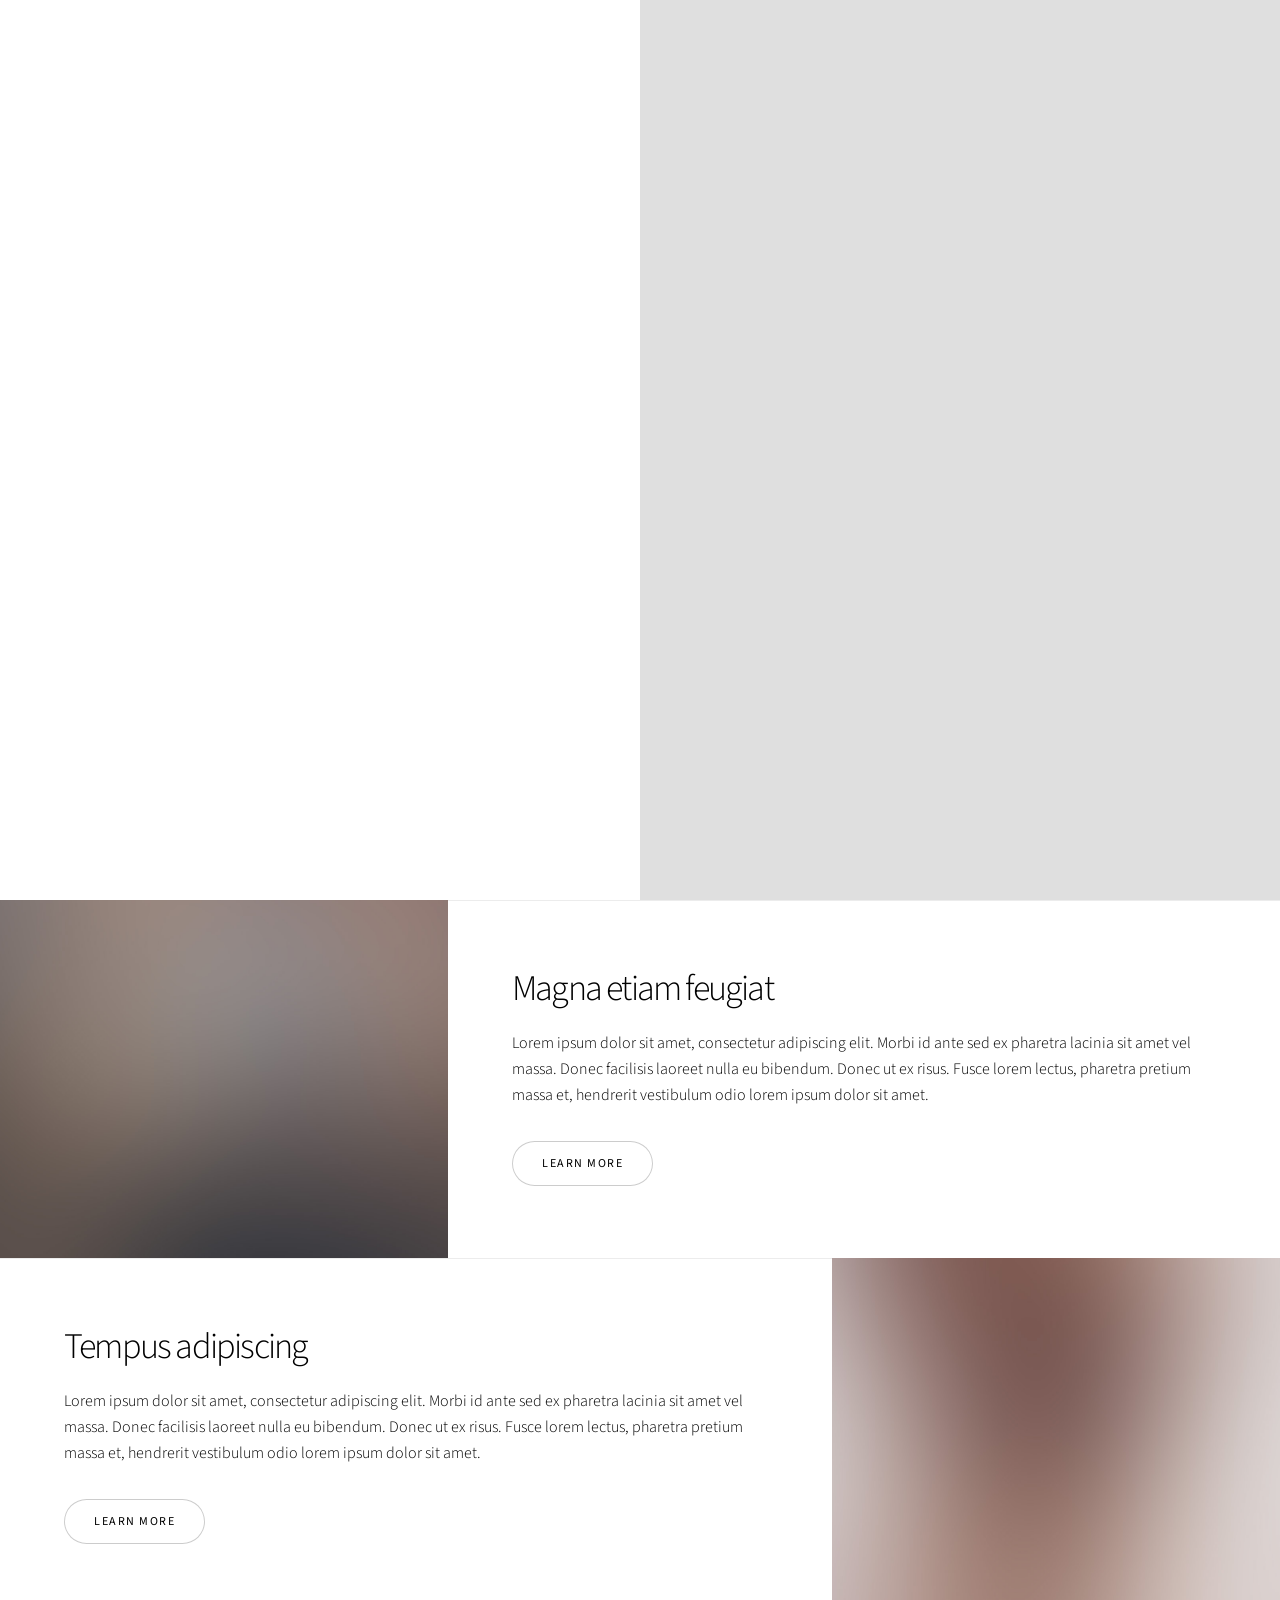
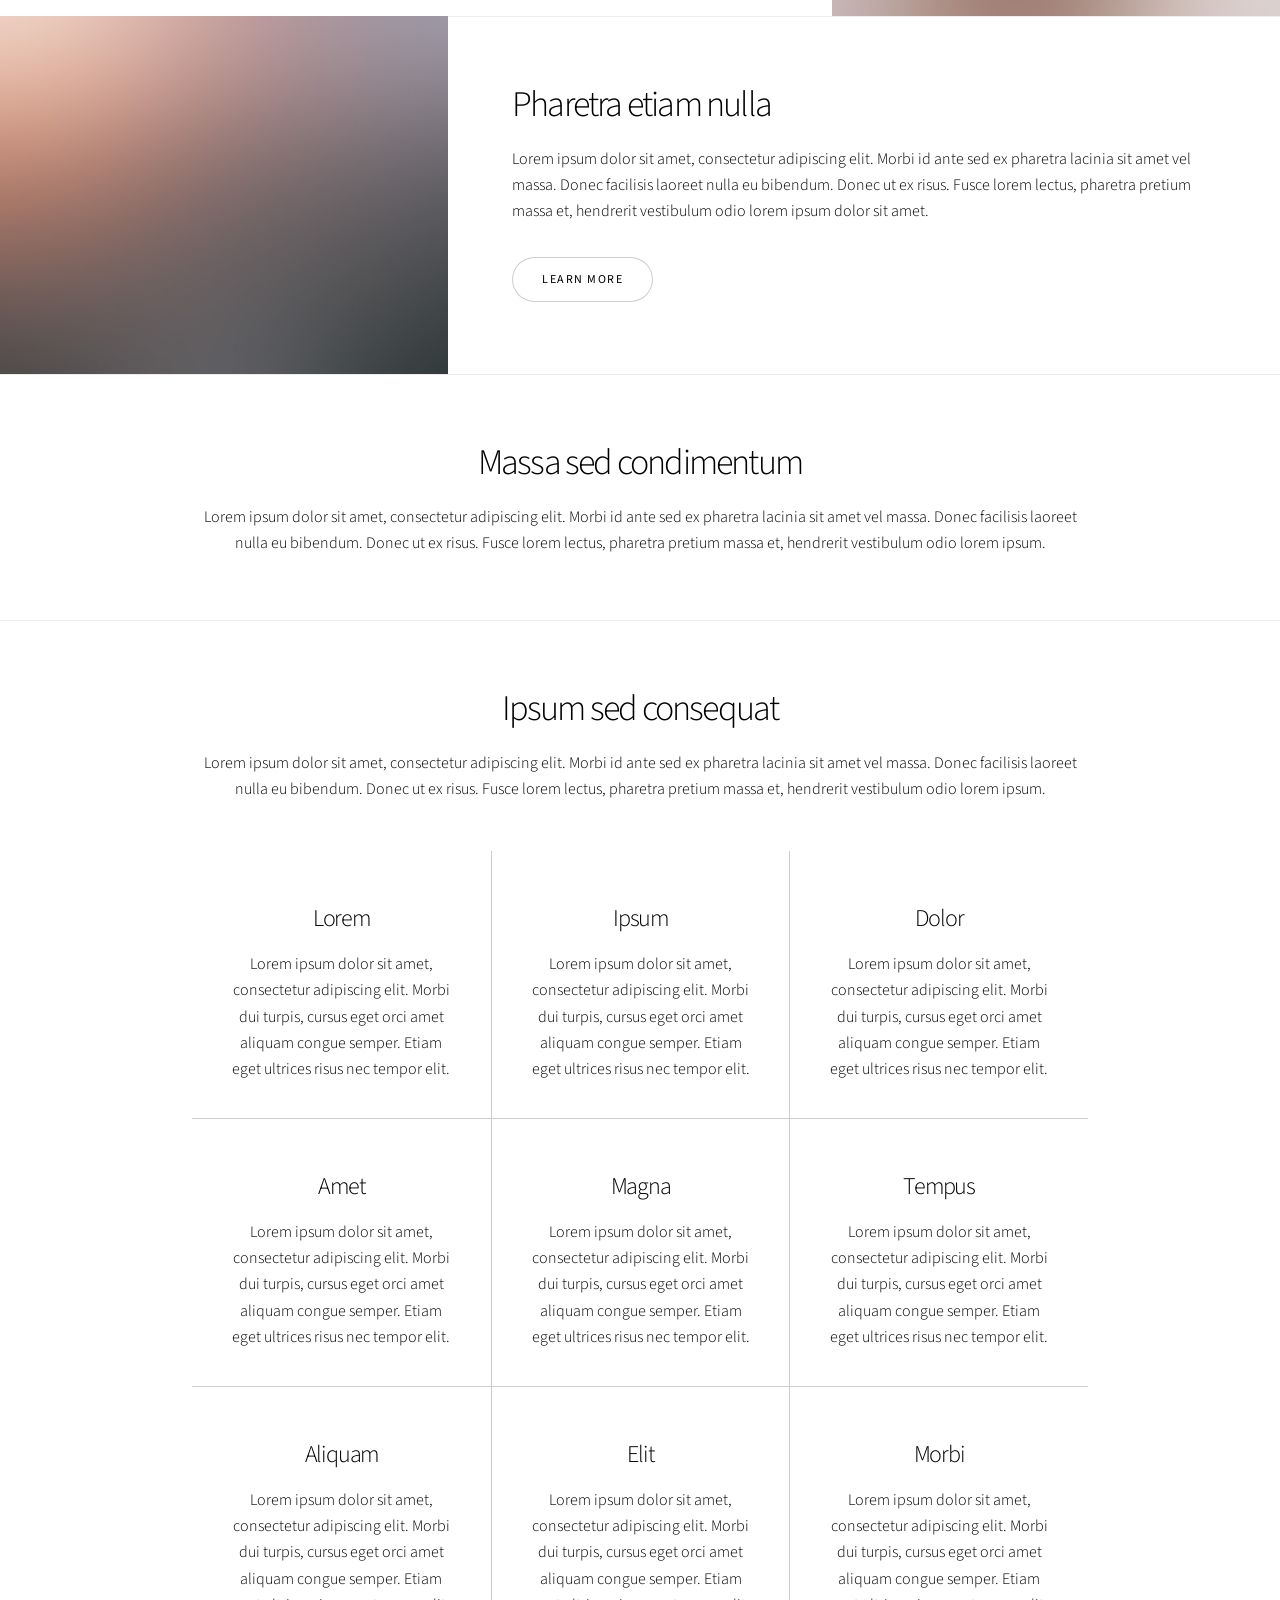
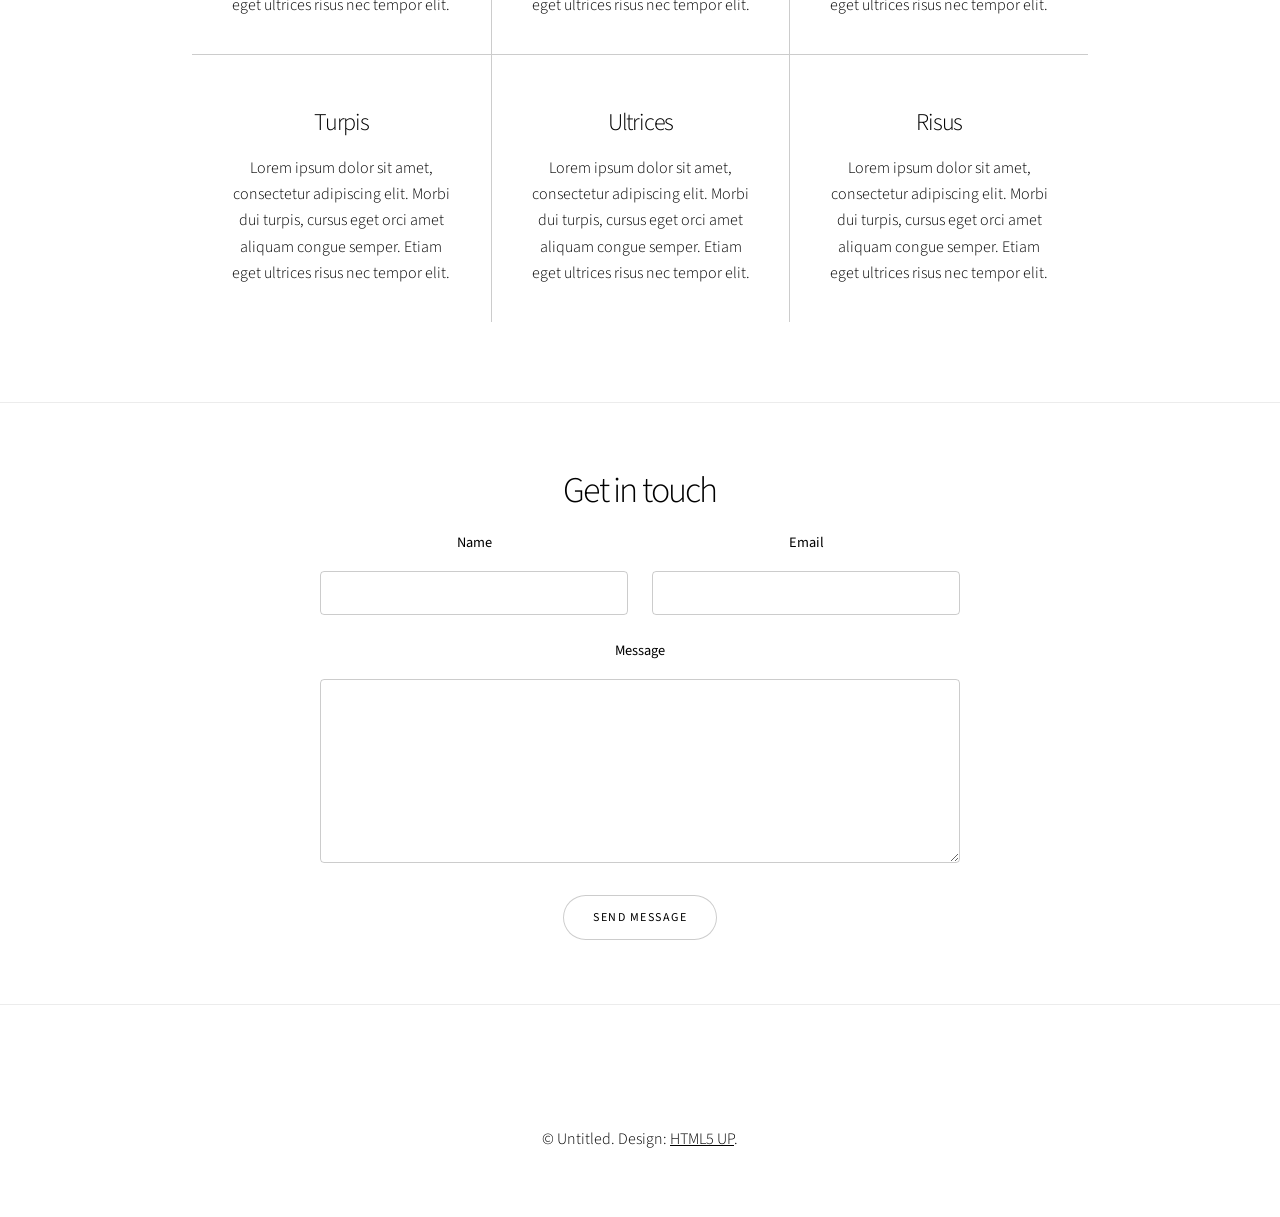
==== public_html/res/desktop/index.html @ 2eb40841 "Utilize two stylesheets." ====
<!DOCTYPE HTML>
<!--
	Story by HTML5 UP
	html5up.net | @ajlkn
	Free for personal and commercial use under the CCA 3.0 license (html5up.net/license)
-->
<html>
	<head>
		<title>Story by HTML5 UP</title>
		<meta charset="utf-8" />
		<meta name="viewport" content="width=device-width, initial-scale=1, user-scalable=no" />
		<link rel="stylesheet" href="assets/css/desktop-main.css" />
		<noscript><link rel="stylesheet" href="assets/css/noscript.css" /></noscript>
	</head>
	<body class="is-preload">

		<!-- Wrapper -->
			<div id="wrapper" class="divided">

				<!-- One -->
					<section class="banner style1 orient-left content-align-left image-position-right fullscreen onload-image-fade-in onload-content-fade-right">
						<div class="content">
							<h1>Story</h1>
							<p class="major">A (modular, highly tweakable) responsive one-page template designed by <a href="https://html5up.net">HTML5 UP</a> and released for free under the <a href="https://html5up.net/license">Creative Commons</a>.</p>
							<ul class="actions stacked">
								<li><a href="#first" class="button big wide smooth-scroll-middle">Get Started</a></li>
							</ul>
						</div>
						<div class="image">
							<img src="images/banner.jpg" alt="" />
						</div>
					</section>

				<!-- Two -->
					<section class="spotlight style1 orient-right content-align-left image-position-center onscroll-image-fade-in" id="first">
						<div class="content">
							<h2>Magna etiam feugiat</h2>
							<p>Lorem ipsum dolor sit amet, consectetur adipiscing elit. Morbi id ante sed ex pharetra lacinia sit amet vel massa. Donec facilisis laoreet nulla eu bibendum. Donec ut ex risus. Fusce lorem lectus, pharetra pretium massa et, hendrerit vestibulum odio lorem ipsum dolor sit amet.</p>
							<ul class="actions stacked">
								<li><a href="#" class="button">Learn More</a></li>
							</ul>
						</div>
						<div class="image">
							<img src="images/spotlight01.jpg" alt="" />
						</div>
					</section>

				<!-- Three -->
					<section class="spotlight style1 orient-left content-align-left image-position-center onscroll-image-fade-in">
						<div class="content">
							<h2>Tempus adipiscing</h2>
							<p>Lorem ipsum dolor sit amet, consectetur adipiscing elit. Morbi id ante sed ex pharetra lacinia sit amet vel massa. Donec facilisis laoreet nulla eu bibendum. Donec ut ex risus. Fusce lorem lectus, pharetra pretium massa et, hendrerit vestibulum odio lorem ipsum dolor sit amet.</p>
							<ul class="actions stacked">
								<li><a href="#" class="button">Learn More</a></li>
							</ul>
						</div>
						<div class="image">
							<img src="images/spotlight02.jpg" alt="" />
						</div>
					</section>

				<!-- Four -->
					<section class="spotlight style1 orient-right content-align-left image-position-center onscroll-image-fade-in">
						<div class="content">
							<h2>Pharetra etiam nulla</h2>
							<p>Lorem ipsum dolor sit amet, consectetur adipiscing elit. Morbi id ante sed ex pharetra lacinia sit amet vel massa. Donec facilisis laoreet nulla eu bibendum. Donec ut ex risus. Fusce lorem lectus, pharetra pretium massa et, hendrerit vestibulum odio lorem ipsum dolor sit amet.</p>
							<ul class="actions stacked">
								<li><a href="#" class="button">Learn More</a></li>
							</ul>
						</div>
						<div class="image">
							<img src="images/spotlight03.jpg" alt="" />
						</div>
					</section>

				<!-- Five -->
					<section class="wrapper style1 align-center">
						<div class="inner">
							<h2>Massa sed condimentum</h2>
							<p>Lorem ipsum dolor sit amet, consectetur adipiscing elit. Morbi id ante sed ex pharetra lacinia sit amet vel massa. Donec facilisis laoreet nulla eu bibendum. Donec ut ex risus. Fusce lorem lectus, pharetra pretium massa et, hendrerit vestibulum odio lorem ipsum.</p>
						</div>

						<!-- Gallery -->
							<div class="gallery style2 medium lightbox onscroll-fade-in">
								<article>
									<a href="images/gallery/fulls/01.jpg" class="image">
										<img src="images/gallery/thumbs/01.jpg" alt="" />
									</a>
									<div class="caption">
										<h3>Ipsum Dolor</h3>
										<p>Lorem ipsum dolor amet, consectetur magna etiam elit. Etiam sed ultrices.</p>
										<ul class="actions fixed">
											<li><span class="button small">Details</span></li>
										</ul>
									</div>
								</article>
								<article>
									<a href="images/gallery/fulls/02.jpg" class="image">
										<img src="images/gallery/thumbs/02.jpg" alt="" />
									</a>
									<div class="caption">
										<h3>Feugiat Lorem</h3>
										<p>Lorem ipsum dolor amet, consectetur magna etiam elit. Etiam sed ultrices.</p>
										<ul class="actions fixed">
											<li><span class="button small">Details</span></li>
										</ul>
									</div>
								</article>
								<article>
									<a href="images/gallery/fulls/03.jpg" class="image">
										<img src="images/gallery/thumbs/03.jpg" alt="" />
									</a>
									<div class="caption">
										<h3>Magna Amet</h3>
										<p>Lorem ipsum dolor amet, consectetur magna etiam elit. Etiam sed ultrices.</p>
										<ul class="actions fixed">
											<li><span class="button small">Details</span></li>
										</ul>
									</div>
								</article>
								<article>
									<a href="images/gallery/fulls/04.jpg" class="image">
										<img src="images/gallery/thumbs/04.jpg" alt="" />
									</a>
									<div class="caption">
										<h3>Sed Tempus</h3>
										<p>Lorem ipsum dolor amet, consectetur magna etiam elit. Etiam sed ultrices.</p>
										<ul class="actions fixed">
											<li><span class="button small">Details</span></li>
										</ul>
									</div>
								</article>
								<article>
									<a href="images/gallery/fulls/05.jpg" class="image">
										<img src="images/gallery/thumbs/05.jpg" alt="" />
									</a>
									<div class="caption">
										<h3>Ultrices Magna</h3>
										<p>Lorem ipsum dolor amet, consectetur magna etiam elit. Etiam sed ultrices.</p>
										<ul class="actions fixed">
											<li><span class="button small">Details</span></li>
										</ul>
									</div>
								</article>
								<article>
									<a href="images/gallery/fulls/06.jpg" class="image">
										<img src="images/gallery/thumbs/06.jpg" alt="" />
									</a>
									<div class="caption">
										<h3>Sed Tempus</h3>
										<p>Lorem ipsum dolor amet, consectetur magna etiam elit. Etiam sed ultrices.</p>
										<ul class="actions fixed">
											<li><span class="button small">Details</span></li>
										</ul>
									</div>
								</article>
								<article>
									<a href="images/gallery/fulls/07.jpg" class="image">
										<img src="images/gallery/thumbs/07.jpg" alt="" />
									</a>
									<div class="caption">
										<h3>Ipsum Lorem</h3>
										<p>Lorem ipsum dolor amet, consectetur magna etiam elit. Etiam sed ultrices.</p>
										<ul class="actions fixed">
											<li><span class="button small">Details</span></li>
										</ul>
									</div>
								</article>
								<article>
									<a href="images/gallery/fulls/08.jpg" class="image">
										<img src="images/gallery/thumbs/08.jpg" alt="" />
									</a>
									<div class="caption">
										<h3>Magna Risus</h3>
										<p>Lorem ipsum dolor amet, consectetur magna etiam elit. Etiam sed ultrices.</p>
										<ul class="actions fixed">
											<li><span class="button small">Details</span></li>
										</ul>
									</div>
								</article>
								<article>
									<a href="images/gallery/fulls/09.jpg" class="image">
										<img src="images/gallery/thumbs/09.jpg" alt="" />
									</a>
									<div class="caption">
										<h3>Tempus Dolor</h3>
										<p>Lorem ipsum dolor amet, consectetur magna etiam elit. Etiam sed ultrices.</p>
										<ul class="actions fixed">
											<li><span class="button small">Details</span></li>
										</ul>
									</div>
								</article>
								<article>
									<a href="images/gallery/fulls/10.jpg" class="image">
										<img src="images/gallery/thumbs/10.jpg" alt="" />
									</a>
									<div class="caption">
										<h3>Sed Etiam</h3>
										<p>Lorem ipsum dolor amet, consectetur magna etiam elit. Etiam sed ultrices.</p>
										<ul class="actions fixed">
											<li><span class="button small">Details</span></li>
										</ul>
									</div>
								</article>
								<article>
									<a href="images/gallery/fulls/11.jpg" class="image">
										<img src="images/gallery/thumbs/11.jpg" alt="" />
									</a>
									<div class="caption">
										<h3>Magna Lorem</h3>
										<p>Lorem ipsum dolor amet, consectetur magna etiam elit. Etiam sed ultrices.</p>
										<ul class="actions fixed">
											<li><span class="button small">Details</span></li>
										</ul>
									</div>
								</article>
								<article>
									<a href="images/gallery/fulls/12.jpg" class="image">
										<img src="images/gallery/thumbs/12.jpg" alt="" />
									</a>
									<div class="caption">
										<h3>Ipsum Dolor</h3>
										<p>Lorem ipsum dolor amet, consectetur magna etiam elit. Etiam sed ultrices.</p>
										<ul class="actions fixed">
											<li><span class="button small">Details</span></li>
										</ul>
									</div>
								</article>
							</div>

					</section>

				<!-- Six -->
					<section class="wrapper style1 align-center">
						<div class="inner">
							<h2>Ipsum sed consequat</h2>
							<p>Lorem ipsum dolor sit amet, consectetur adipiscing elit. Morbi id ante sed ex pharetra lacinia sit amet vel massa. Donec facilisis laoreet nulla eu bibendum. Donec ut ex risus. Fusce lorem lectus, pharetra pretium massa et, hendrerit vestibulum odio lorem ipsum.</p>
							<div class="items style1 medium onscroll-fade-in">
								<section>
									<span class="icon style2 major fa-gem"></span>
									<h3>Lorem</h3>
									<p>Lorem ipsum dolor sit amet, consectetur adipiscing elit. Morbi dui turpis, cursus eget orci amet aliquam congue semper. Etiam eget ultrices risus nec tempor elit.</p>
								</section>
								<section>
									<span class="icon solid style2 major fa-save"></span>
									<h3>Ipsum</h3>
									<p>Lorem ipsum dolor sit amet, consectetur adipiscing elit. Morbi dui turpis, cursus eget orci amet aliquam congue semper. Etiam eget ultrices risus nec tempor elit.</p>
								</section>
								<section>
									<span class="icon solid style2 major fa-chart-bar"></span>
									<h3>Dolor</h3>
									<p>Lorem ipsum dolor sit amet, consectetur adipiscing elit. Morbi dui turpis, cursus eget orci amet aliquam congue semper. Etiam eget ultrices risus nec tempor elit.</p>
								</section>
								<section>
									<span class="icon solid style2 major fa-wifi"></span>
									<h3>Amet</h3>
									<p>Lorem ipsum dolor sit amet, consectetur adipiscing elit. Morbi dui turpis, cursus eget orci amet aliquam congue semper. Etiam eget ultrices risus nec tempor elit.</p>
								</section>
								<section>
									<span class="icon solid style2 major fa-cog"></span>
									<h3>Magna</h3>
									<p>Lorem ipsum dolor sit amet, consectetur adipiscing elit. Morbi dui turpis, cursus eget orci amet aliquam congue semper. Etiam eget ultrices risus nec tempor elit.</p>
								</section>
								<section>
									<span class="icon style2 major fa-paper-plane"></span>
									<h3>Tempus</h3>
									<p>Lorem ipsum dolor sit amet, consectetur adipiscing elit. Morbi dui turpis, cursus eget orci amet aliquam congue semper. Etiam eget ultrices risus nec tempor elit.</p>
								</section>
								<section>
									<span class="icon solid style2 major fa-desktop"></span>
									<h3>Aliquam</h3>
									<p>Lorem ipsum dolor sit amet, consectetur adipiscing elit. Morbi dui turpis, cursus eget orci amet aliquam congue semper. Etiam eget ultrices risus nec tempor elit.</p>
								</section>
								<section>
									<span class="icon solid style2 major fa-sync-alt"></span>
									<h3>Elit</h3>
									<p>Lorem ipsum dolor sit amet, consectetur adipiscing elit. Morbi dui turpis, cursus eget orci amet aliquam congue semper. Etiam eget ultrices risus nec tempor elit.</p>
								</section>
								<section>
									<span class="icon solid style2 major fa-hashtag"></span>
									<h3>Morbi</h3>
									<p>Lorem ipsum dolor sit amet, consectetur adipiscing elit. Morbi dui turpis, cursus eget orci amet aliquam congue semper. Etiam eget ultrices risus nec tempor elit.</p>
								</section>
								<section>
									<span class="icon solid style2 major fa-bolt"></span>
									<h3>Turpis</h3>
									<p>Lorem ipsum dolor sit amet, consectetur adipiscing elit. Morbi dui turpis, cursus eget orci amet aliquam congue semper. Etiam eget ultrices risus nec tempor elit.</p>
								</section>
								<section>
									<span class="icon solid style2 major fa-envelope"></span>
									<h3>Ultrices</h3>
									<p>Lorem ipsum dolor sit amet, consectetur adipiscing elit. Morbi dui turpis, cursus eget orci amet aliquam congue semper. Etiam eget ultrices risus nec tempor elit.</p>
								</section>
								<section>
									<span class="icon solid style2 major fa-leaf"></span>
									<h3>Risus</h3>
									<p>Lorem ipsum dolor sit amet, consectetur adipiscing elit. Morbi dui turpis, cursus eget orci amet aliquam congue semper. Etiam eget ultrices risus nec tempor elit.</p>
								</section>
							</div>
						</div>
					</section>

				<!-- Seven -->
					<section class="wrapper style1 align-center">
						<div class="inner medium">
							<h2>Get in touch</h2>
							<form method="post" action="#">
								<div class="fields">
									<div class="field half">
										<label for="name">Name</label>
										<input type="text" name="name" id="name" value="" />
									</div>
									<div class="field half">
										<label for="email">Email</label>
										<input type="email" name="email" id="email" value="" />
									</div>
									<div class="field">
										<label for="message">Message</label>
										<textarea name="message" id="message" rows="6"></textarea>
									</div>
								</div>
								<ul class="actions special">
									<li><input type="submit" name="submit" id="submit" value="Send Message" /></li>
								</ul>
							</form>

						</div>
					</section>

				<!-- Footer -->
					<footer class="wrapper style1 align-center">
						<div class="inner">
							<ul class="icons">
								<li><a href="#" class="icon brands style2 fa-twitter"><span class="label">Twitter</span></a></li>
								<li><a href="#" class="icon brands style2 fa-facebook-f"><span class="label">Facebook</span></a></li>
								<li><a href="#" class="icon brands style2 fa-instagram"><span class="label">Instagram</span></a></li>
								<li><a href="#" class="icon brands style2 fa-linkedin-in"><span class="label">LinkedIn</span></a></li>
								<li><a href="#" class="icon style2 fa-envelope"><span class="label">Email</span></a></li>
							</ul>
							<p>&copy; Untitled. Design: <a href="https://html5up.net">HTML5 UP</a>.</p>
						</div>
					</footer>

			</div>

		<!-- Scripts -->
			<script src="assets/js/jquery.min.js"></script>
			<script src="assets/js/jquery.scrollex.min.js"></script>
			<script src="assets/js/jquery.scrolly.min.js"></script>
			<script src="assets/js/browser.min.js"></script>
			<script src="assets/js/breakpoints.min.js"></script>
			<script src="assets/js/util.js"></script>
			<script src="assets/js/main.js"></script>

	</body>
</html>
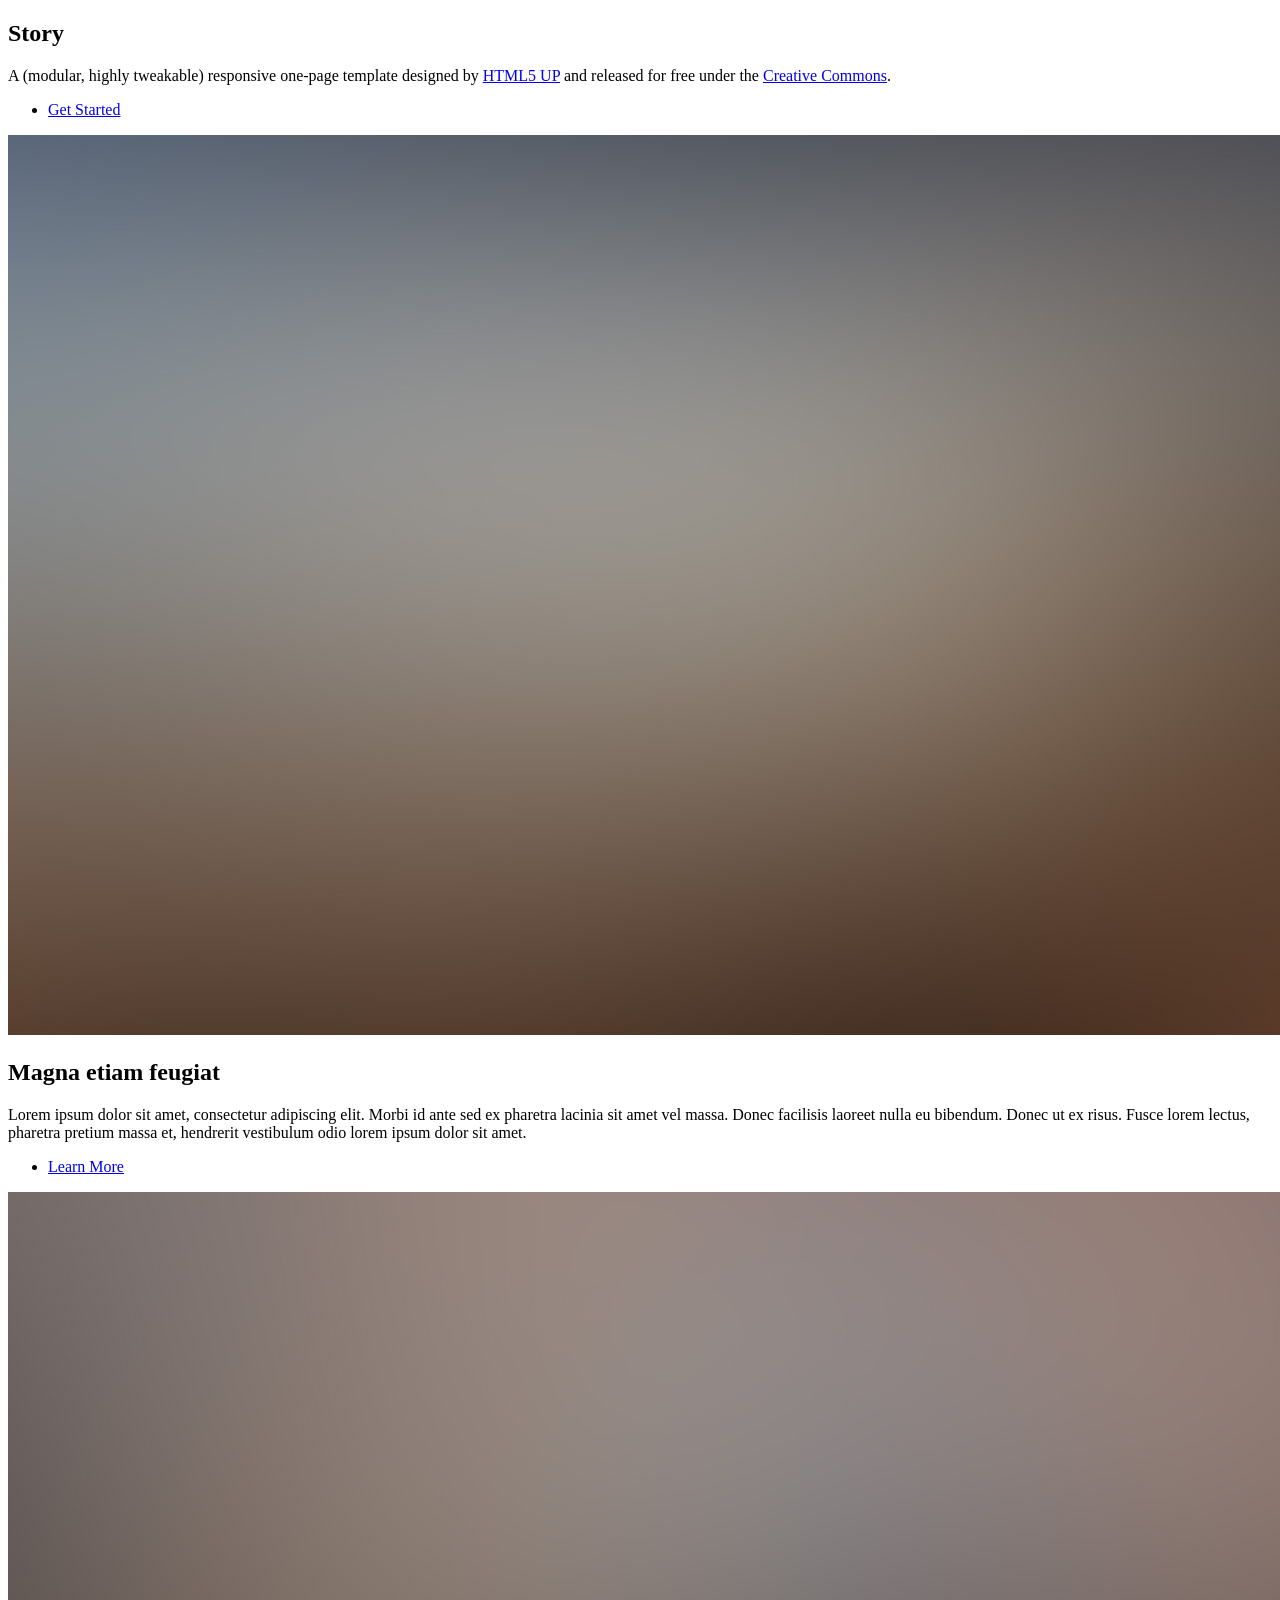
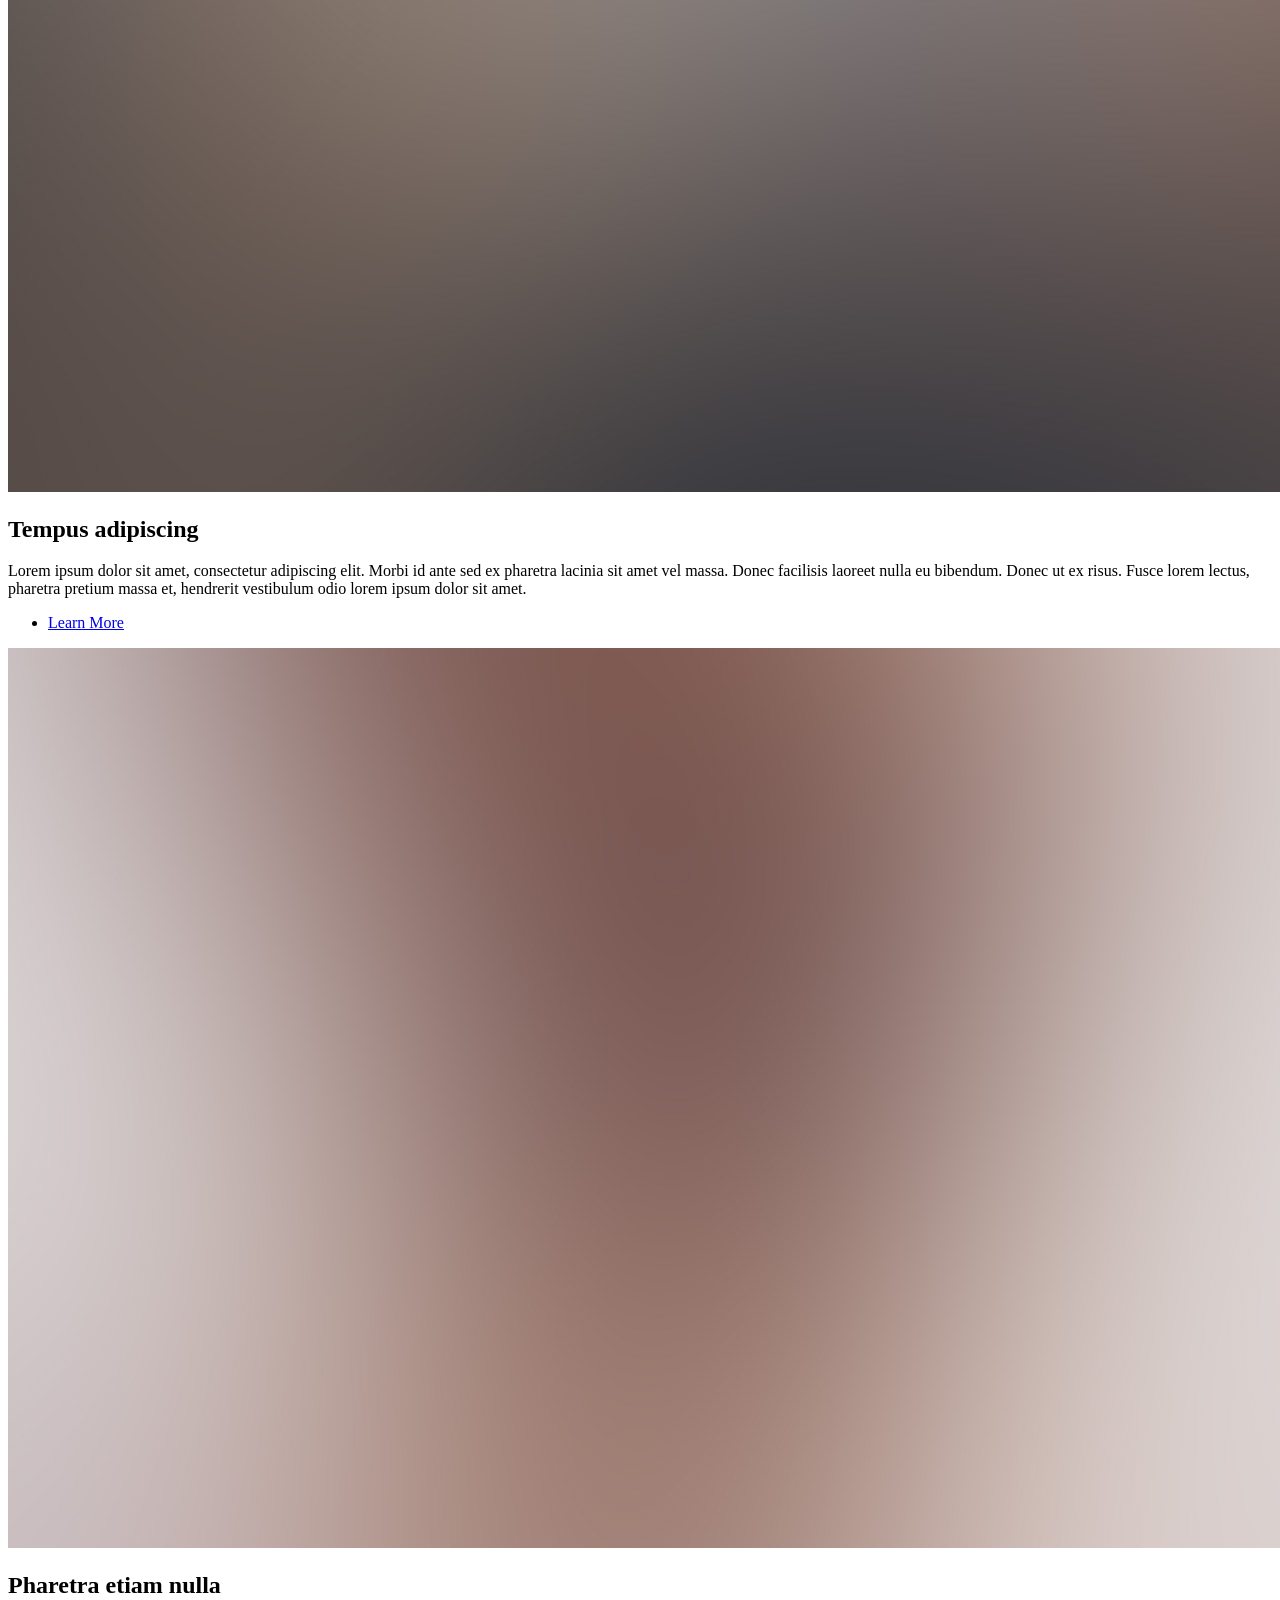
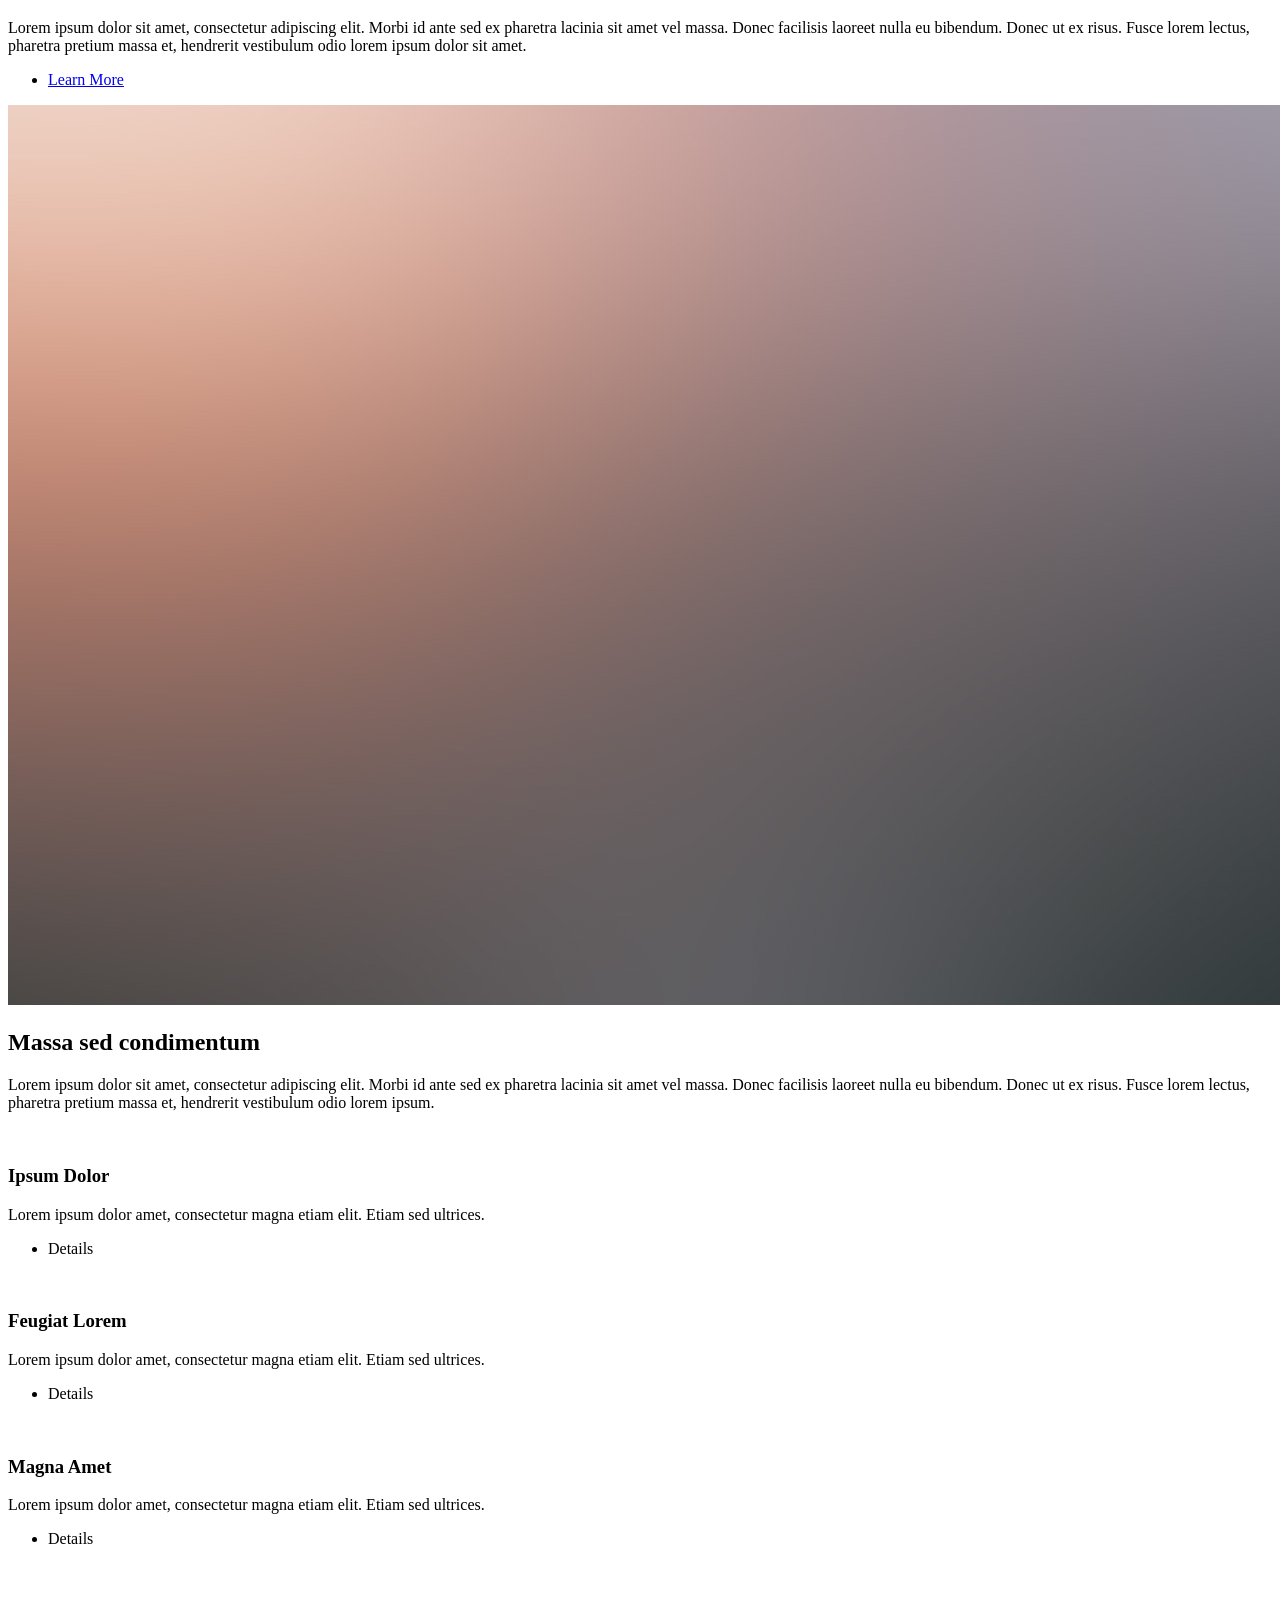
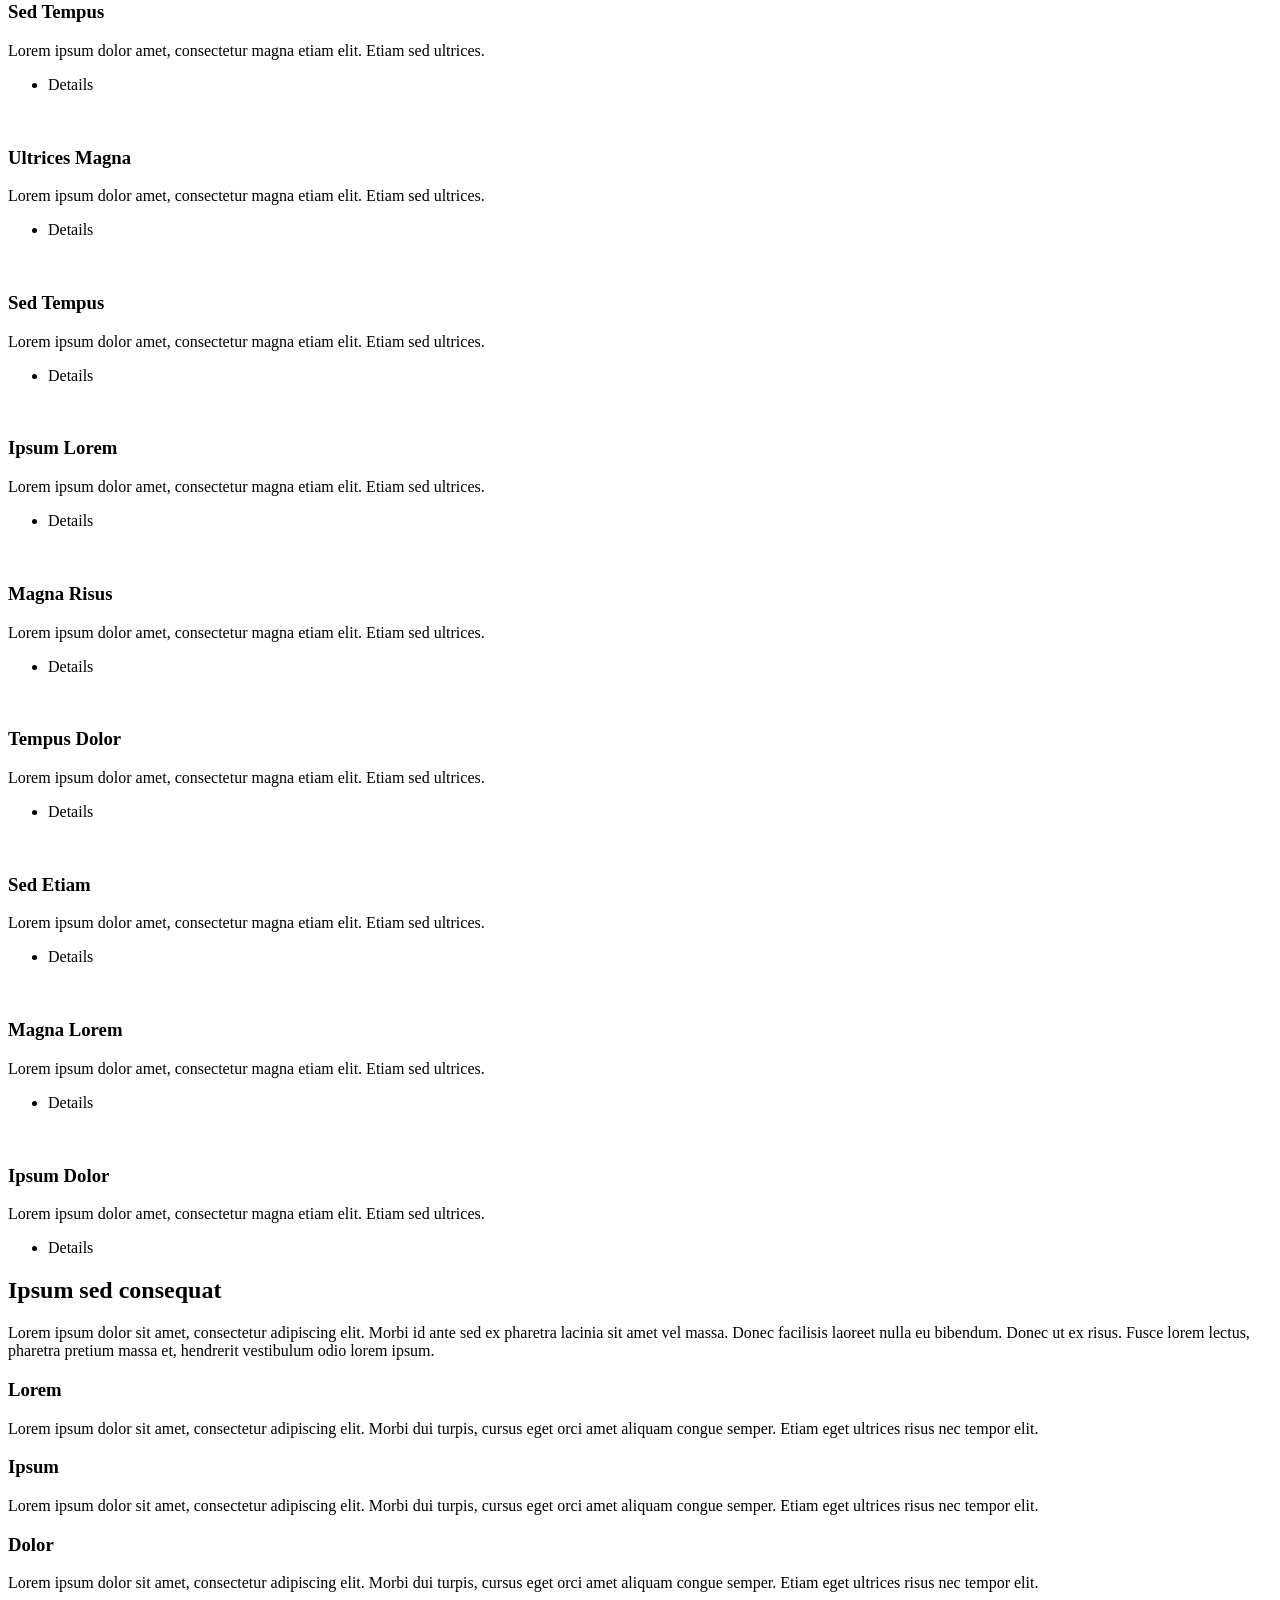
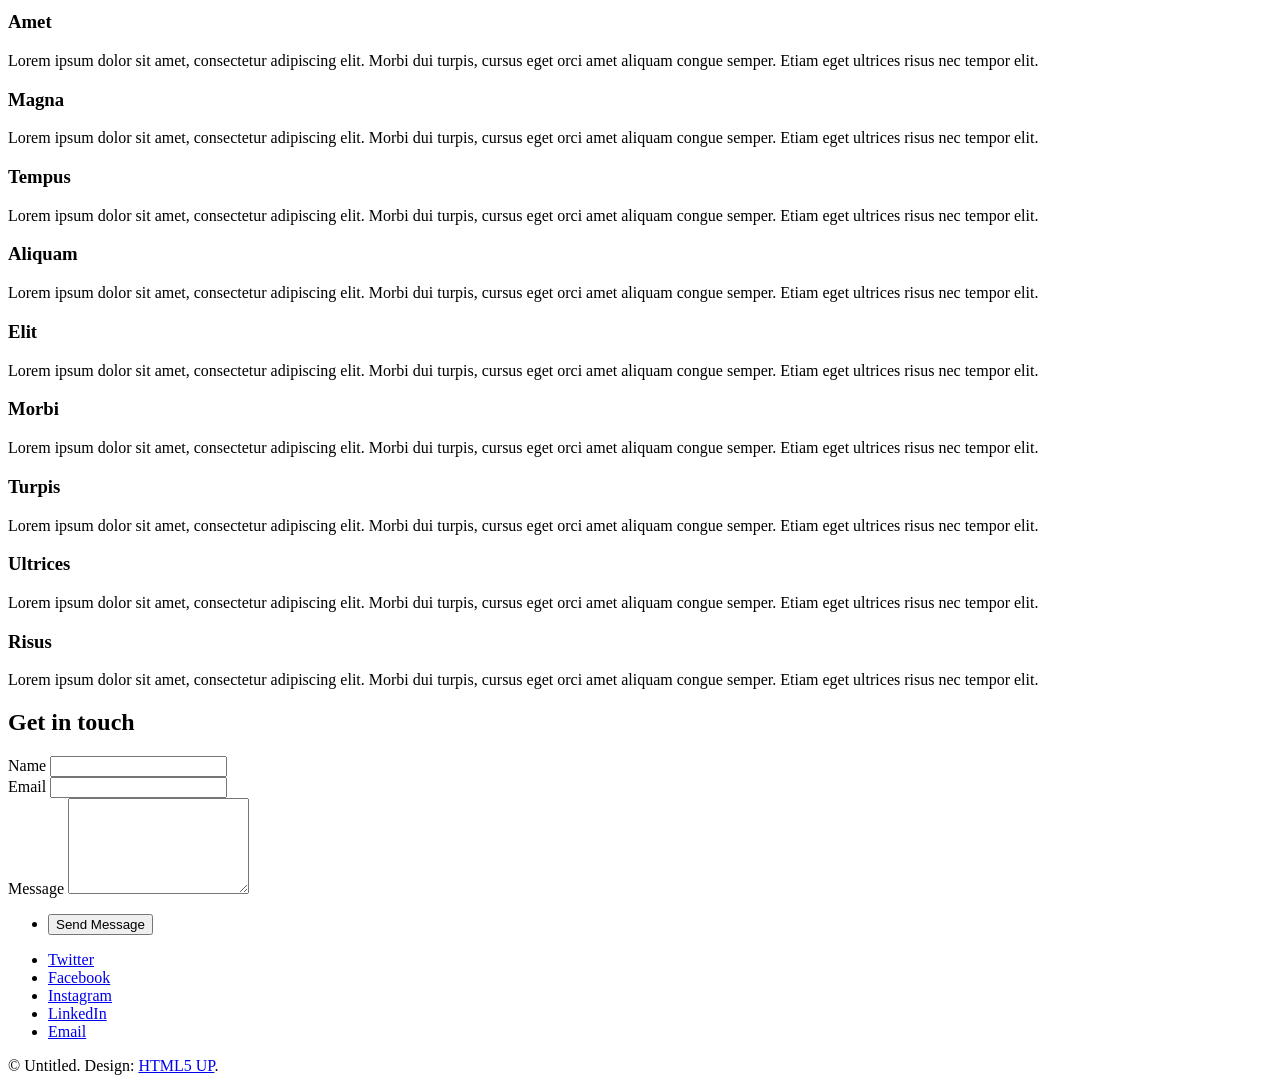
==== commit fac2f86f: "Reconstruction: Major fixes. Homepage finalized." ====
--- a/public_html/res/desktop/index.html
+++ b/public_html/res/desktop/index.html
@@ -27,7 +27,7 @@
 							</ul>
 						</div>
 						<div class="image">
-							<img src="images/banner.jpg" alt="" />
+							<img src="../img/banner.jpg" alt="" />
 						</div>
 					</section>
 
@@ -41,7 +41,7 @@
 							</ul>
 						</div>
 						<div class="image">
-							<img src="images/spotlight01.jpg" alt="" />
+							<img src="../img/spotlight01.jpg" alt="" />
 						</div>
 					</section>
 
@@ -55,7 +55,7 @@
 							</ul>
 						</div>
 						<div class="image">
-							<img src="images/spotlight02.jpg" alt="" />
+							<img src="../img/spotlight02.jpg" alt="" />
 						</div>
 					</section>
 
@@ -69,7 +69,7 @@
 							</ul>
 						</div>
 						<div class="image">
-							<img src="images/spotlight03.jpg" alt="" />
+							<img src="../img/spotlight03.jpg" alt="" />
 						</div>
 					</section>
 
